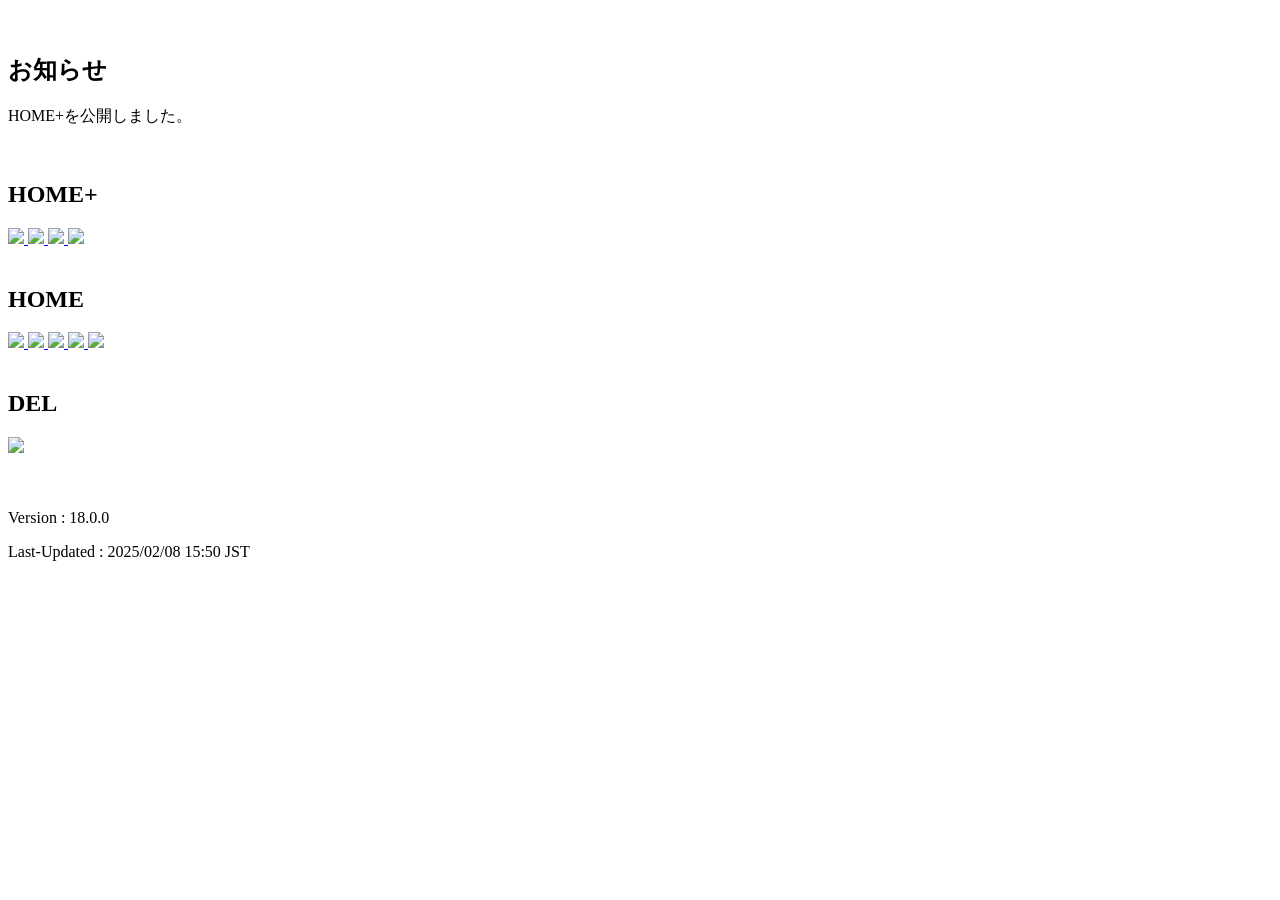
==== index.html @ 110d46cf "Update index.html Signed-off-by: kado <108268013+kado-kado@users.noreply.github.com>" ====
<!DOCTYPE html>
<html lang="jp">
    <head>
        <meta charset="UTF-8">
        <meta name="keywords" content="GitHub Pages, SEO, openmura">
        <meta name="author" content="openmura">
        <meta name="viewport" content="width=device-width, initial-scale=1.0">
        <title>OPENMURA+</title>
        <link rel="stylesheet" href="styles/loading.css">
        <link rel="stylesheet" href="styles/option.css">
        <link rel="icon" href="../images/main+.jpg" sizes="192x192">
        <link rel="apple-touch-icon" href="../images/main+.jpg" sizes="180x180">
        <meta name="description" content="HOME+">
        <meta name="robots" content="noindex, nofollow">
        <meta property="og:title" content="HOME+">
        <meta property="og:type" content="website">
        <meta property="og:url" content="https://openmura.github.io">
        <meta property="og:image" content="https://openmura.github.io">
        <meta property="og:description" content="OPENMURA">
        <link rel="preconnect" href="https://fonts.googleapis.com">
        <link rel="preconnect" href="https://fonts.gstatic.com" crossorigin>
        <link href="https://fonts.googleapis.com/css2?family=Zen+Maru+Gothic&display=swap" rel="stylesheet">
    </head>
    <body>
        <main class="content">
            <section id="home-page" class="page" style="background-image: url('../images/home+.jpg');">
                <div class="overlay">
                    <div class="container">
                        <div class="clock">
                            <p class="clock-date"></p>
                            <p class="clock-time"></p>
                        </div>
                    </div>
                </div>
                <br>
                <div class="overlay">
                    <h2>お知らせ</h2>
                    <p>HOME+を公開しました。</p>
                </div>
                <br>
                <div class="overlay">
                    <h2>HOME+</h2>
                    <div class="app-icons">
                        <a href="index.html" class="app-icon">
                            <img src="images/main+.jpg" class="icon-img">
                        </a>
                        <a href="bot.html" class="app-icon">
                            <img src="images/bot.jpg" class="icon-img">
                        </a>
                        <a href="info.html" class="app-icon">
                            <img src="images/info+.jpg" class="icon-img">
                        </a>
                        <a href="line.html" class="app-icon">
                            <img src="images/line.jpg" class="icon-img">
                        </a>
                    </div>
                    <br>
                    <h2>HOME</h2>
                    <div class="app-icons">
                        <a href="index.html" class="app-icon">
                            <img src="images/icon.png" class="icon-img">
                        </a>
                        <a href="rule.html" class="app-icon">
                            <img src="images/rule.jpg" class="icon-img">
                        </a>
                        <a href="url.html" class="app-icon">
                            <img src="images/ser.jpg" class="icon-img">
                        </a>
                        <a href="info.html" class="app-icon">
                            <img src="images/info.jpg" class="icon-img">
                        </a>
                        <a href="py.html" class="app-icon">
                            <img src="images/py.jpg" class="icon-img">
                        </a>
                    </div>
                    <br>
                    <h2>DEL</h2>
                    <div class="app-icons">
                        <a id="delete-cookie-button" class="app-icon">
                            <img src="../images/del.jpg" class="icon-img">
                        </a>
                    </div>
                </div>
                <br>
                <br>
                <div class="overlay">
                    <p>Version : 18.0.0</p>
                    <p>Last-Updated : 2025/02/08 15:50 JST</p>
                </div>
            </section>
        </main>
        <script src="scripts/delete.js"></script>
        <script src="scripts/home.js"></script>
        <script src="scripts/pr.js"></script>
        <script src="scripts/alert.js"></script>
    </body>
</html>
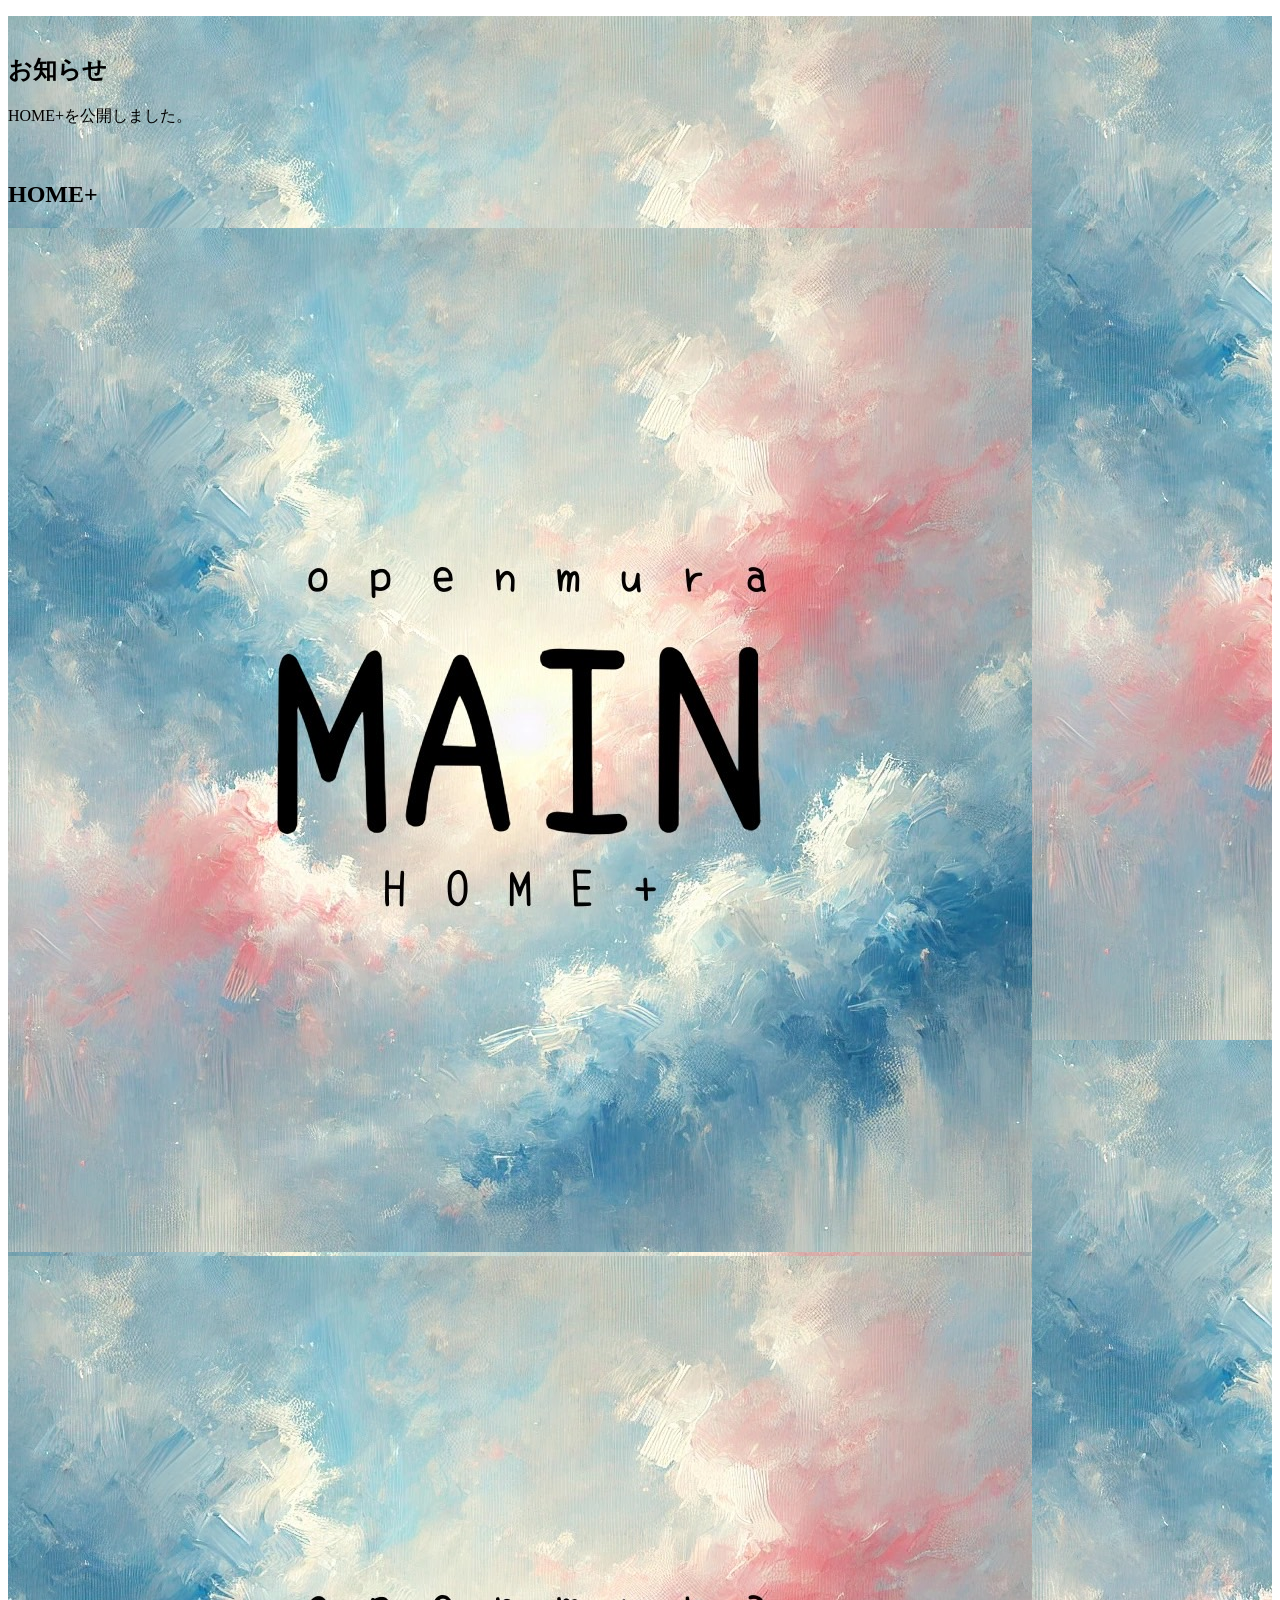
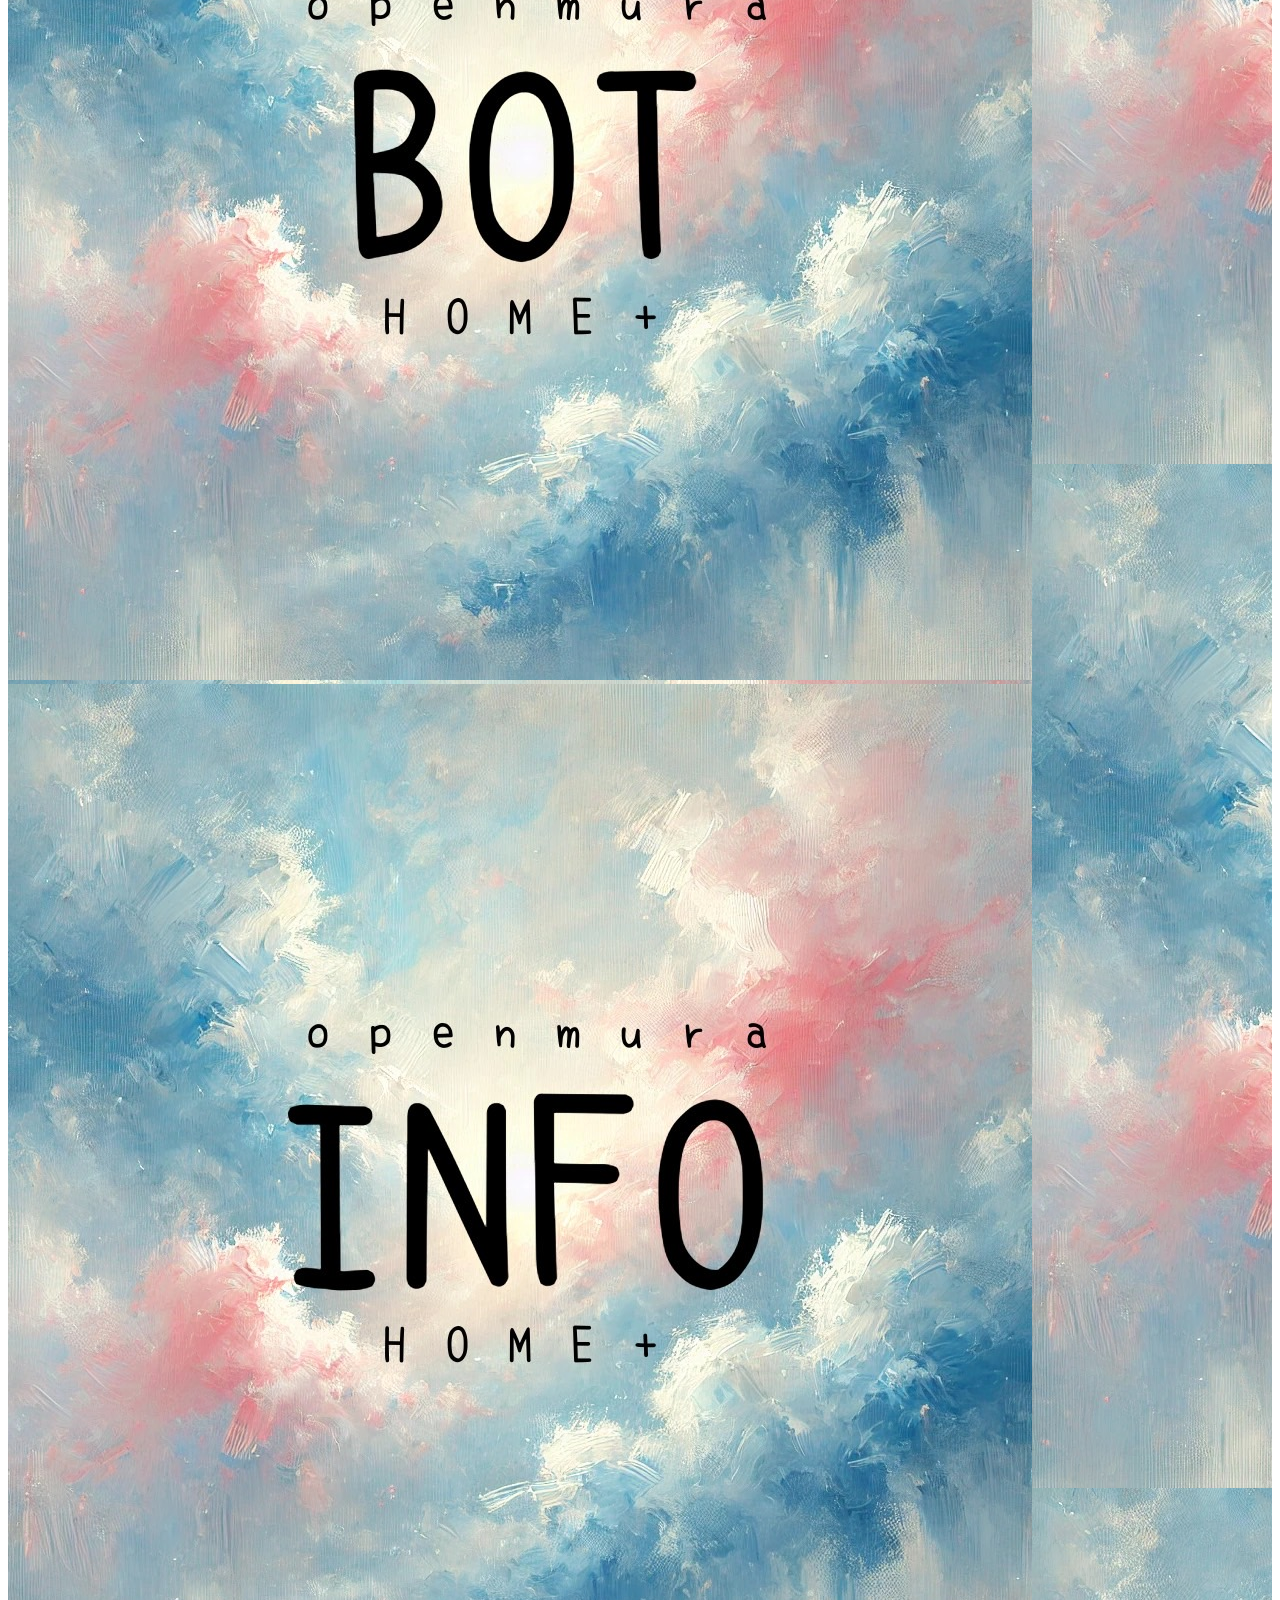
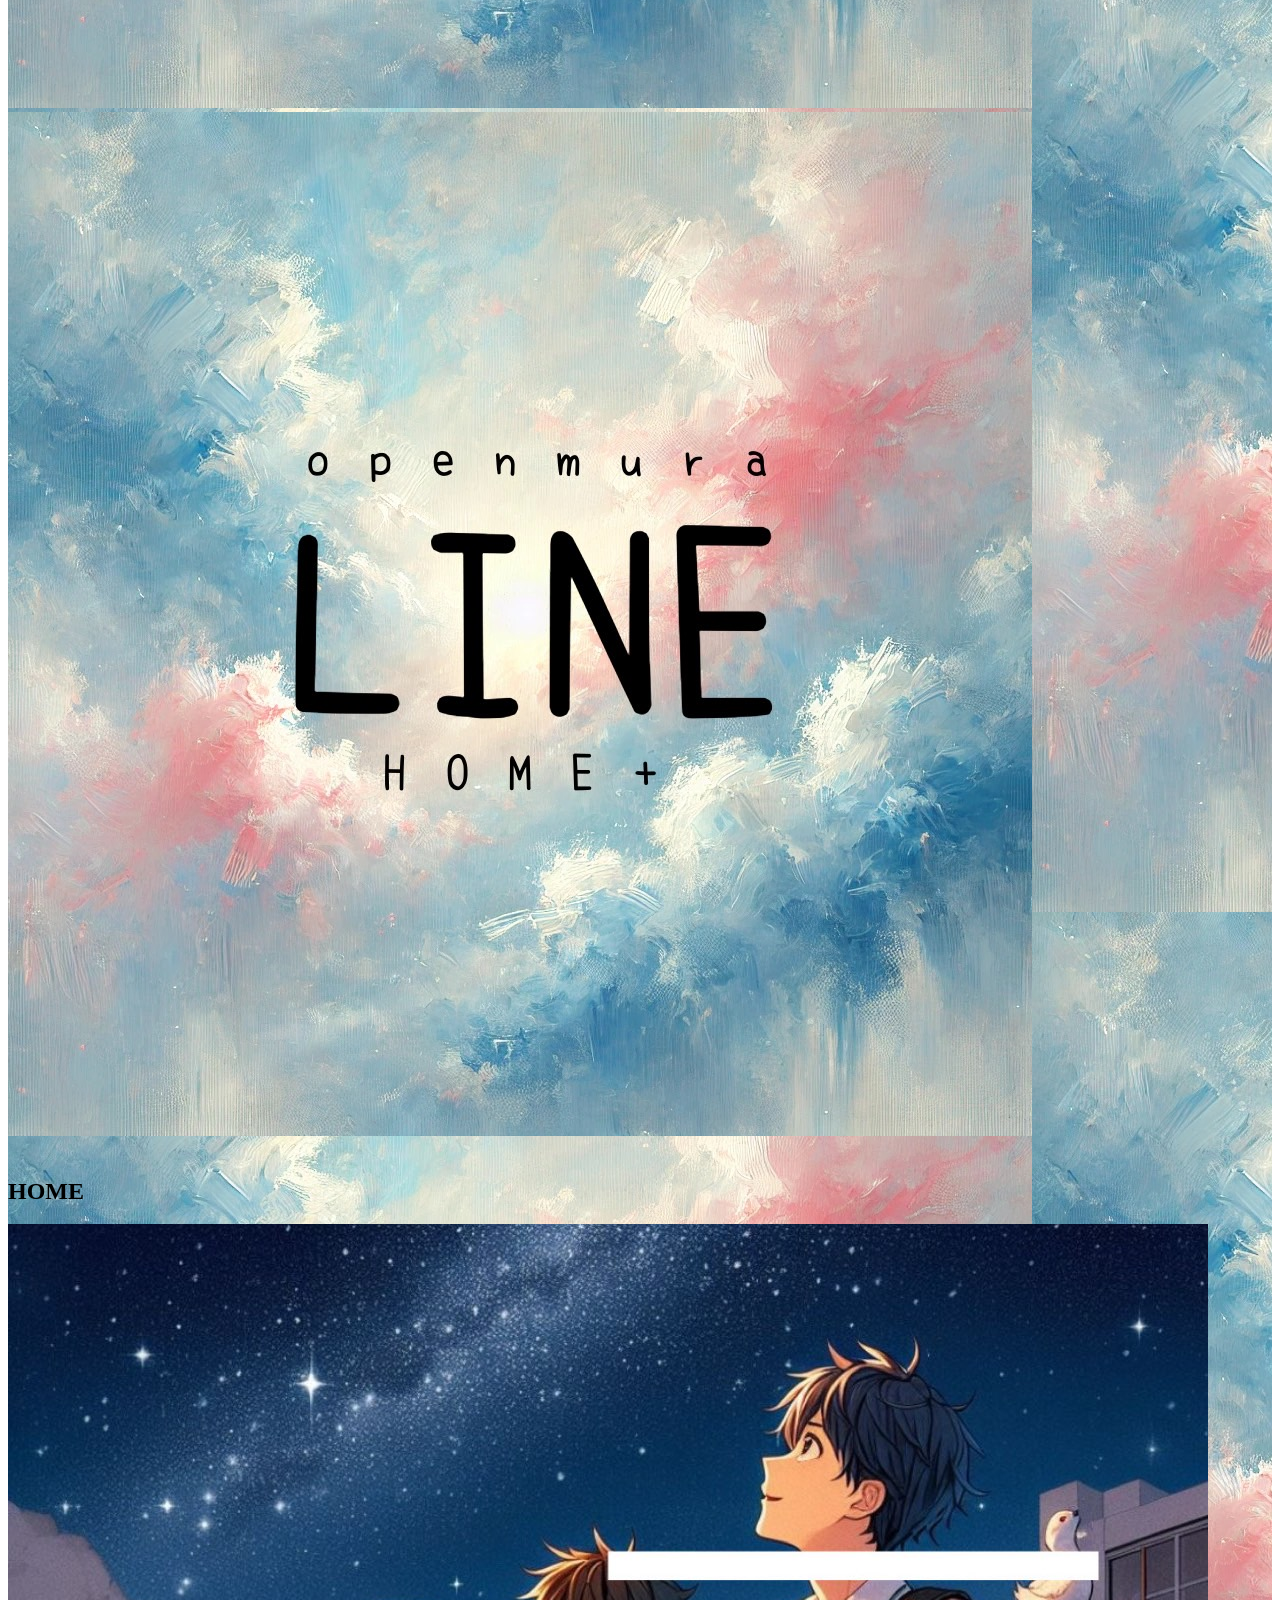
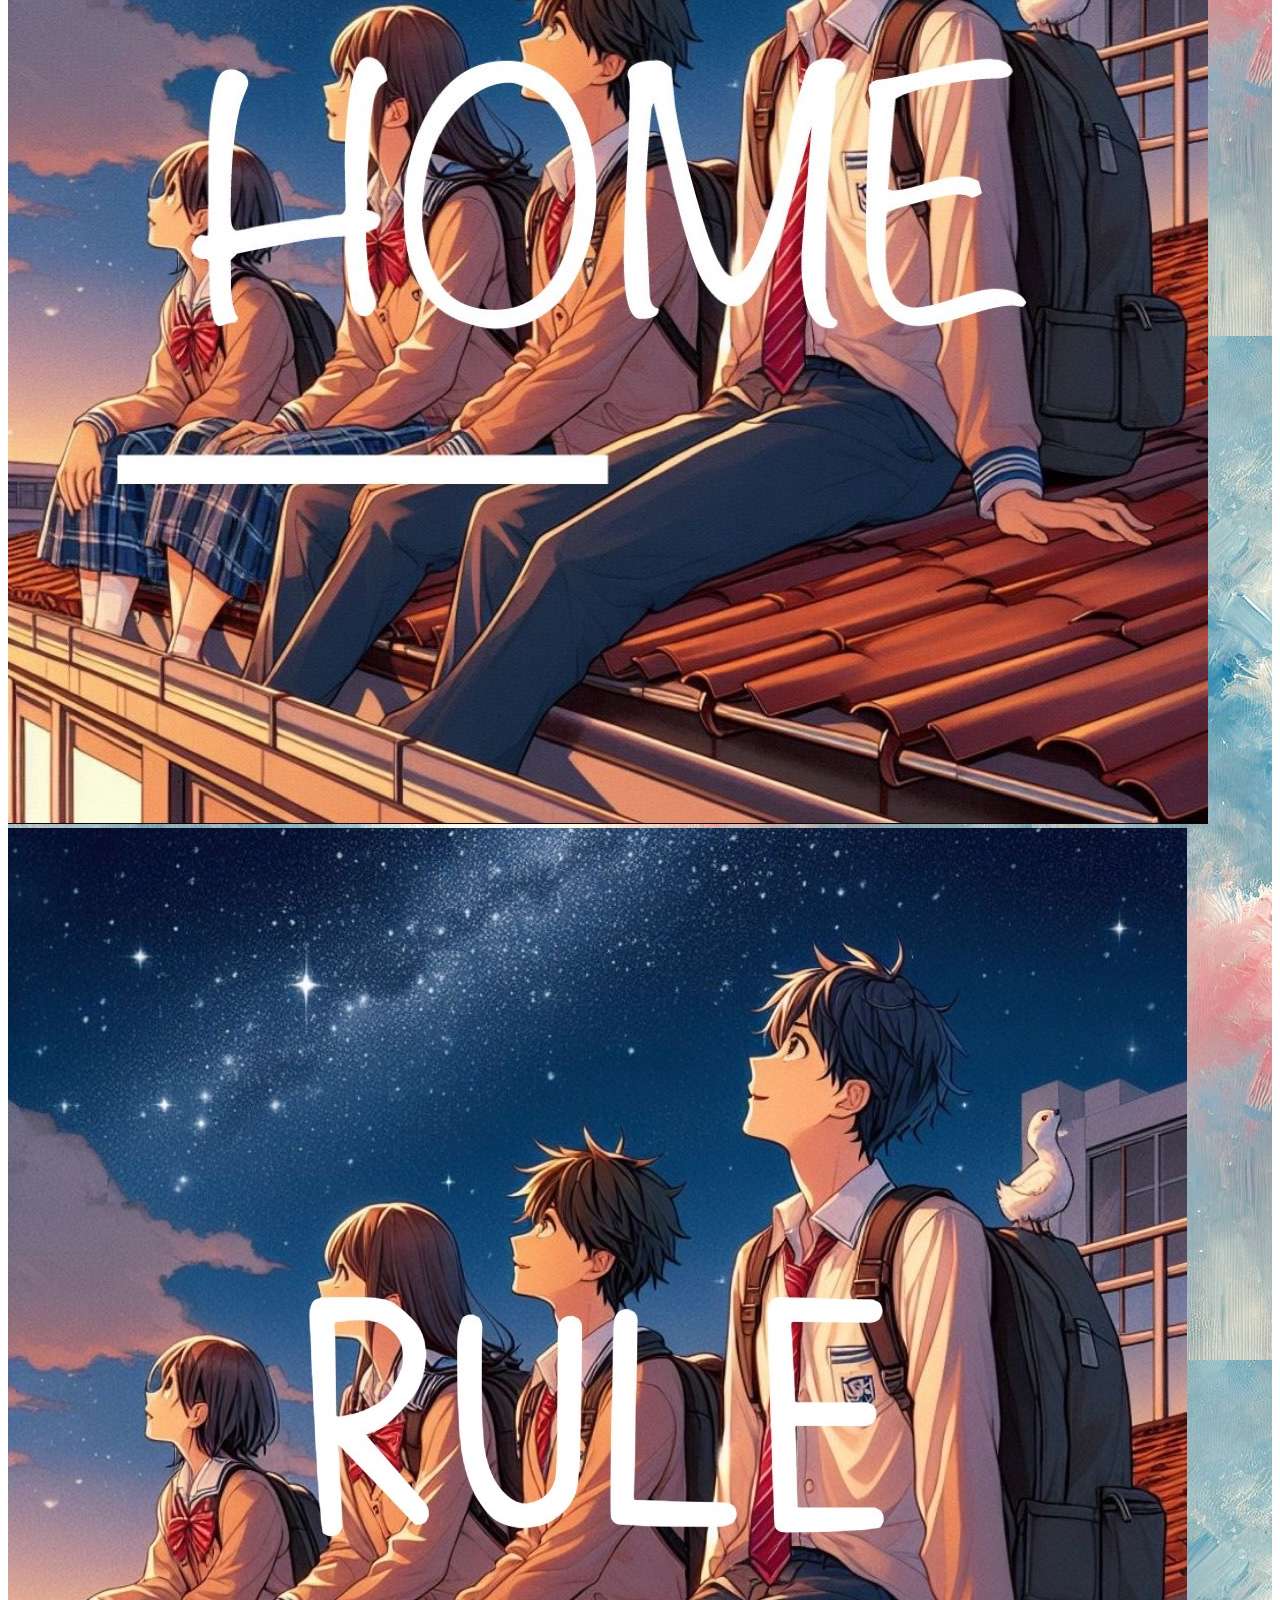
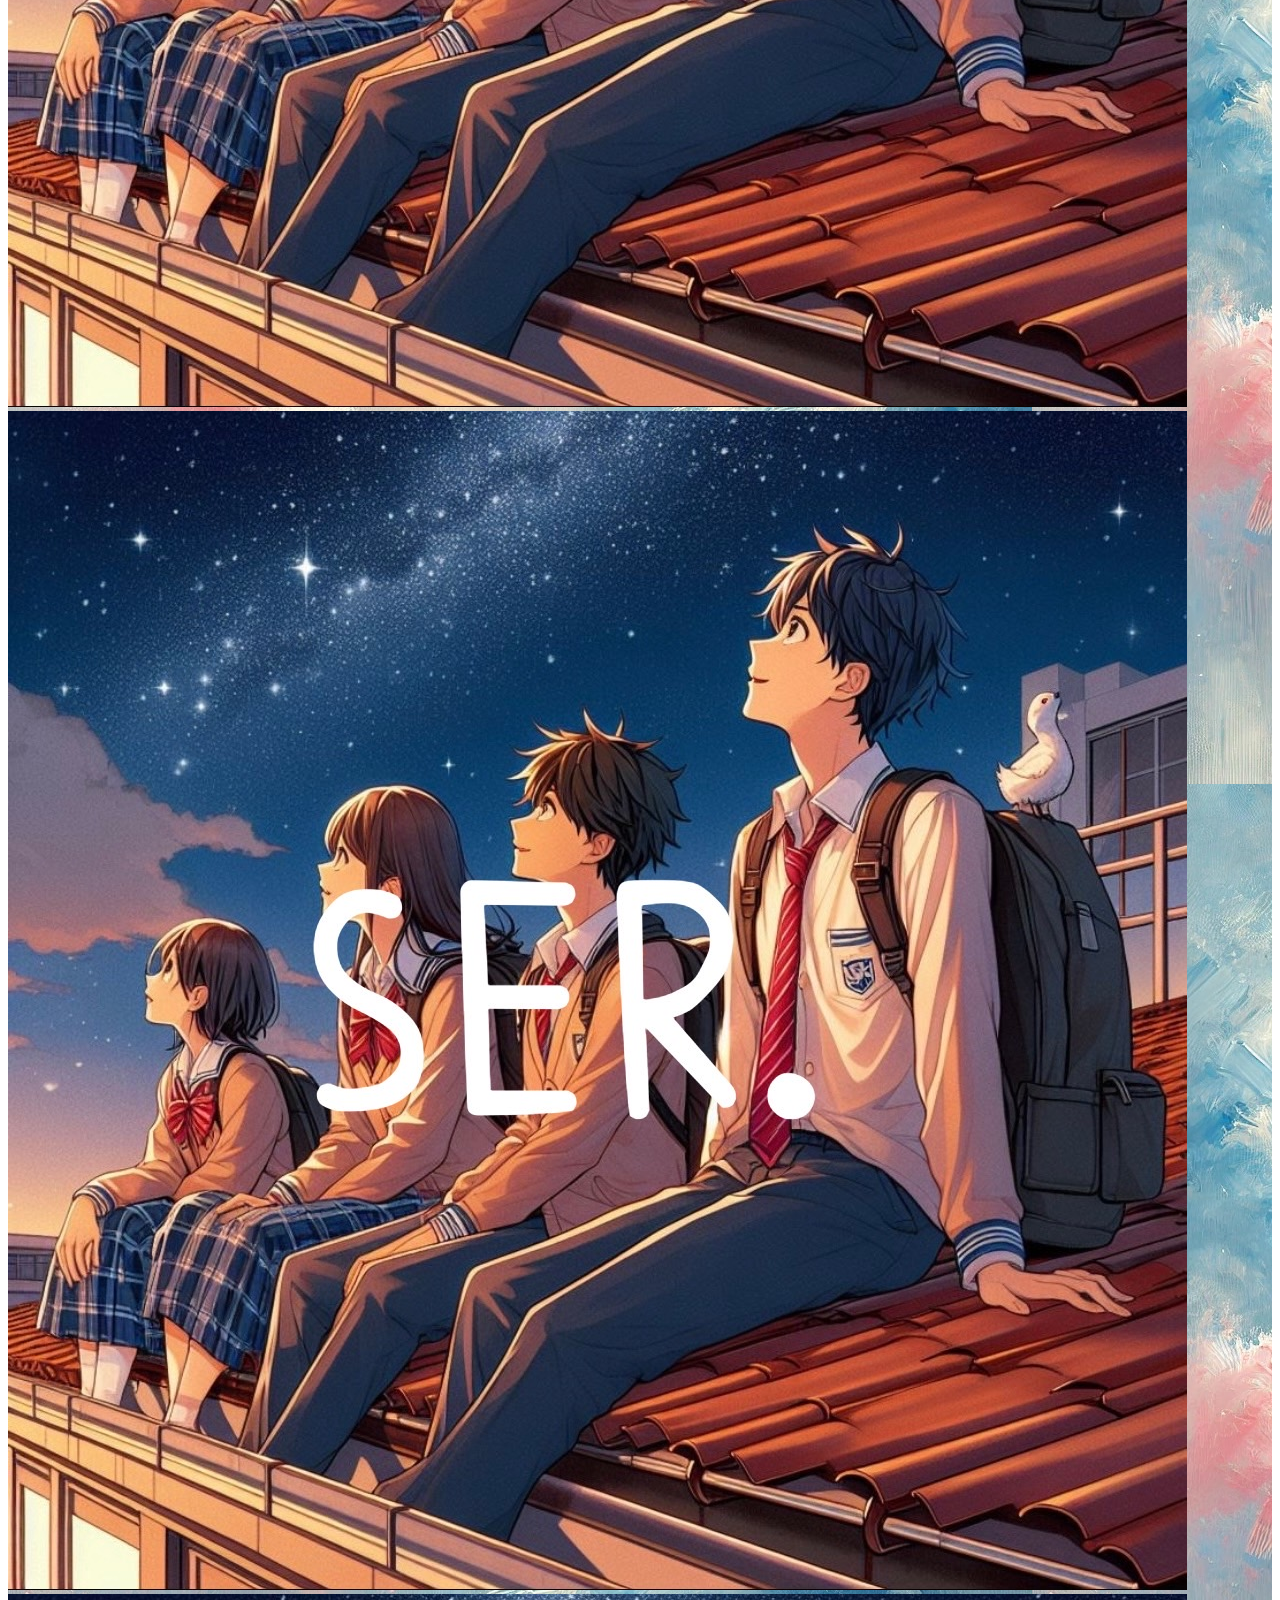
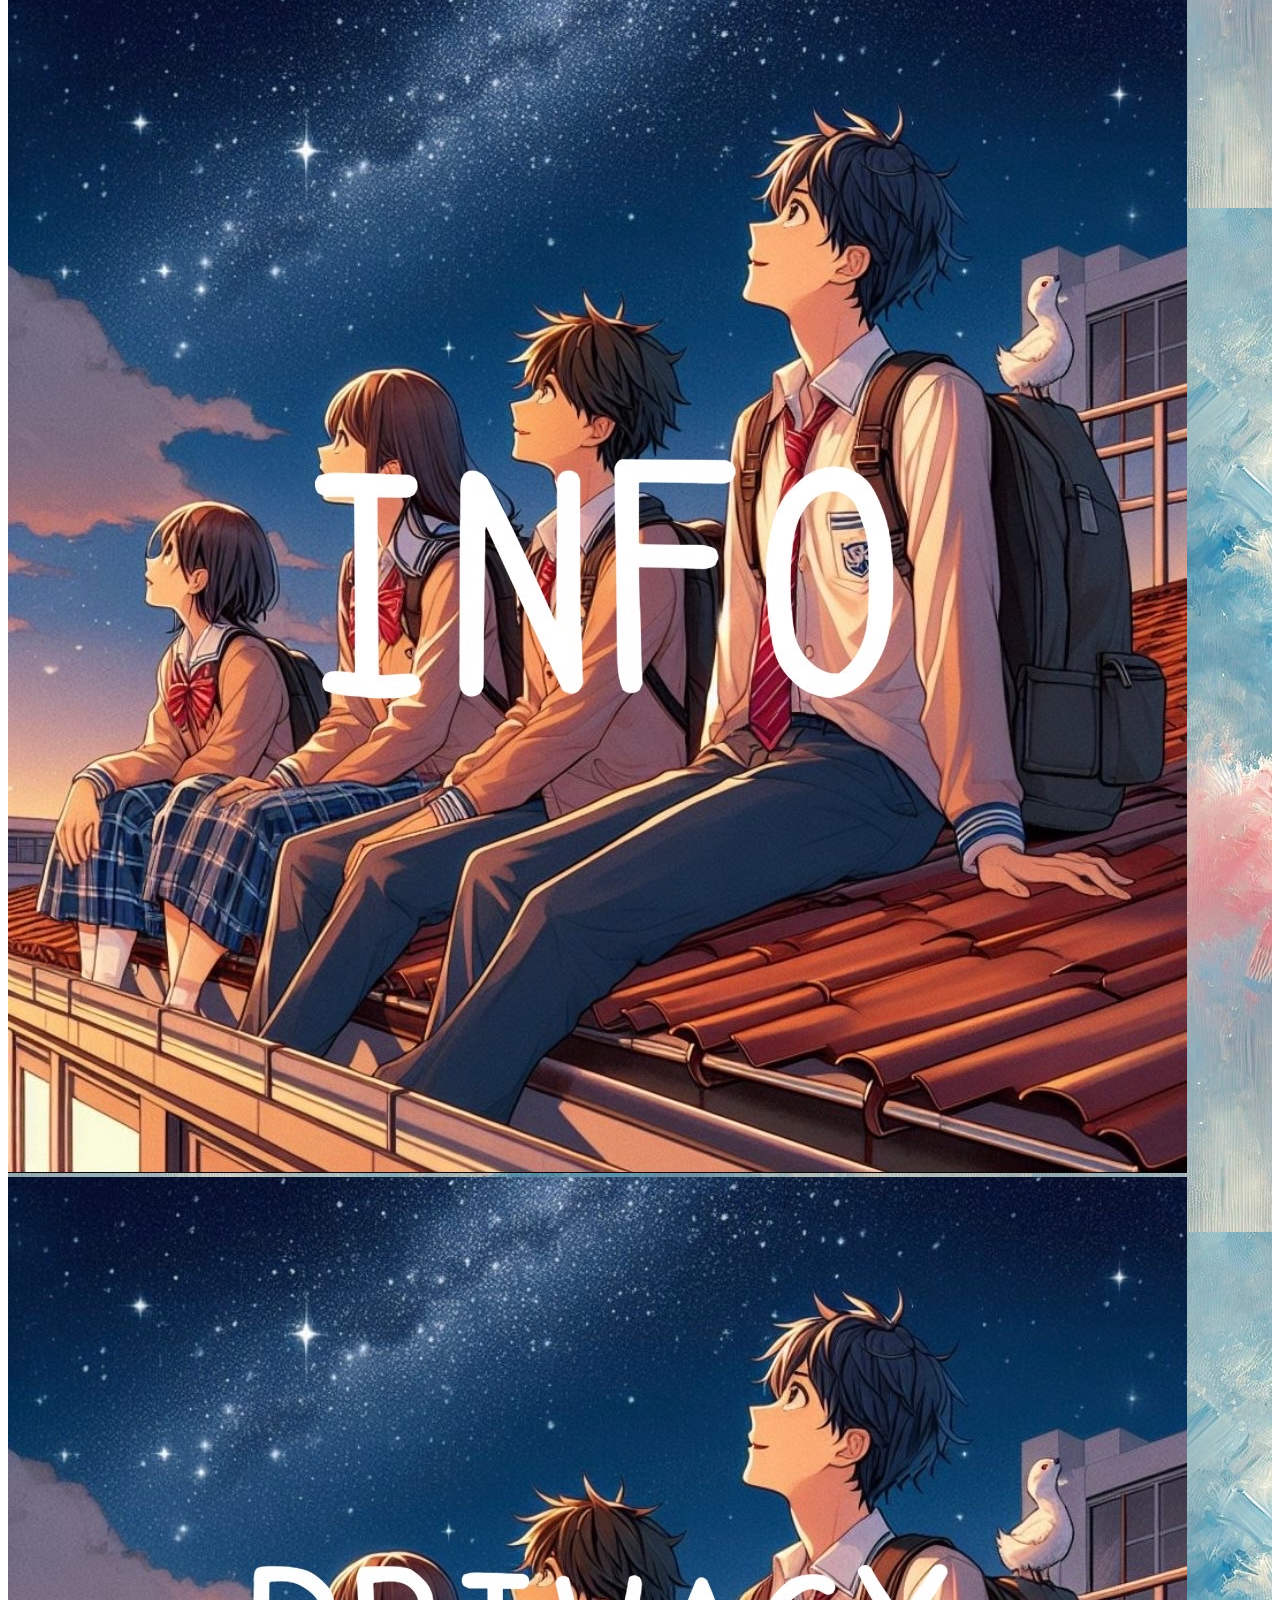
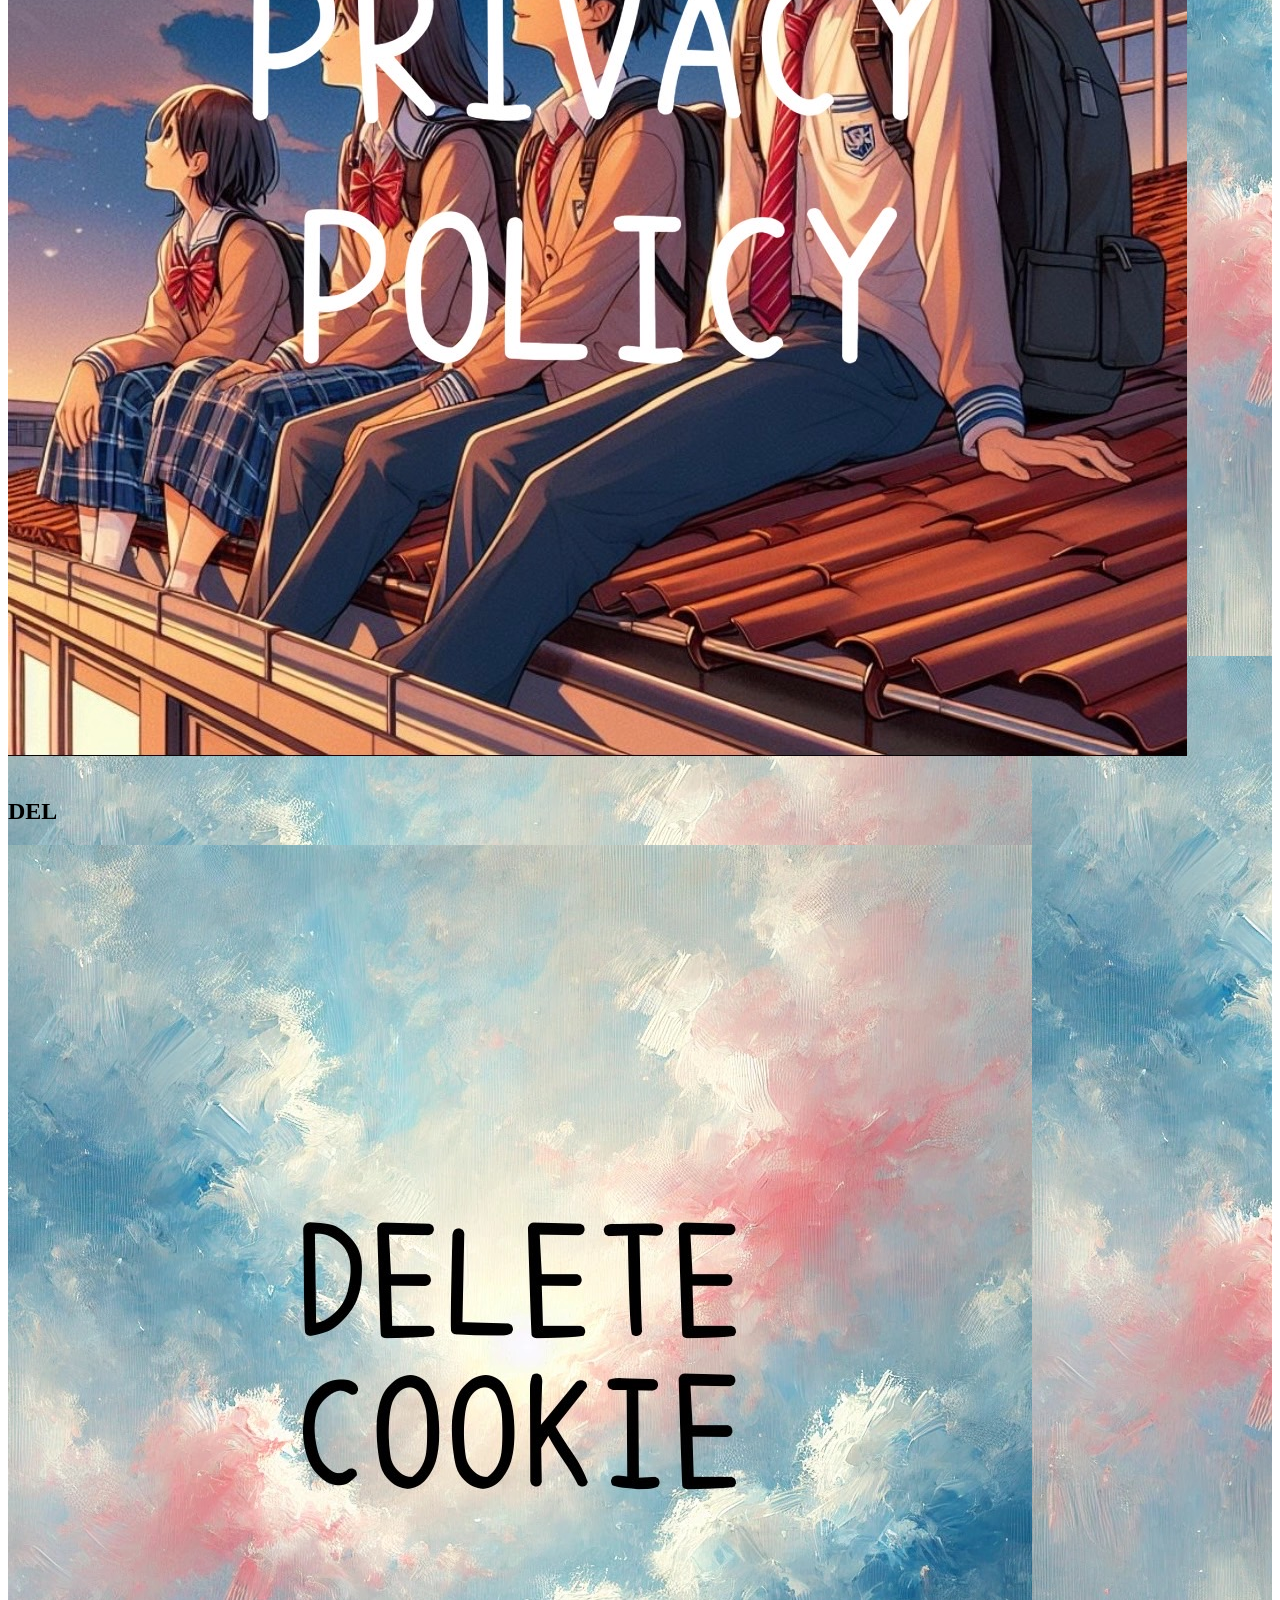
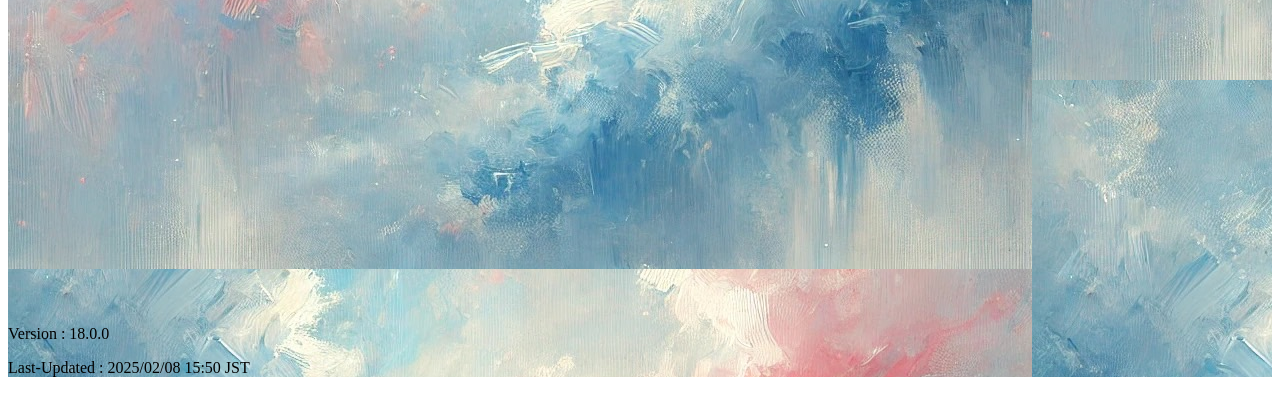
==== commit 251d65b8: "Update index.html Signed-off-by: kado <108268013+kado-kado@users.noreply.github.com>" ====
--- a/index.html
+++ b/index.html
@@ -57,7 +57,7 @@
                     <br>
                     <h2>HOME</h2>
                     <div class="app-icons">
-                        <a href="index.html" class="app-icon">
+                        <a href="about.html" class="app-icon">
                             <img src="images/icon.png" class="icon-img">
                         </a>
                         <a href="rule.html" class="app-icon">
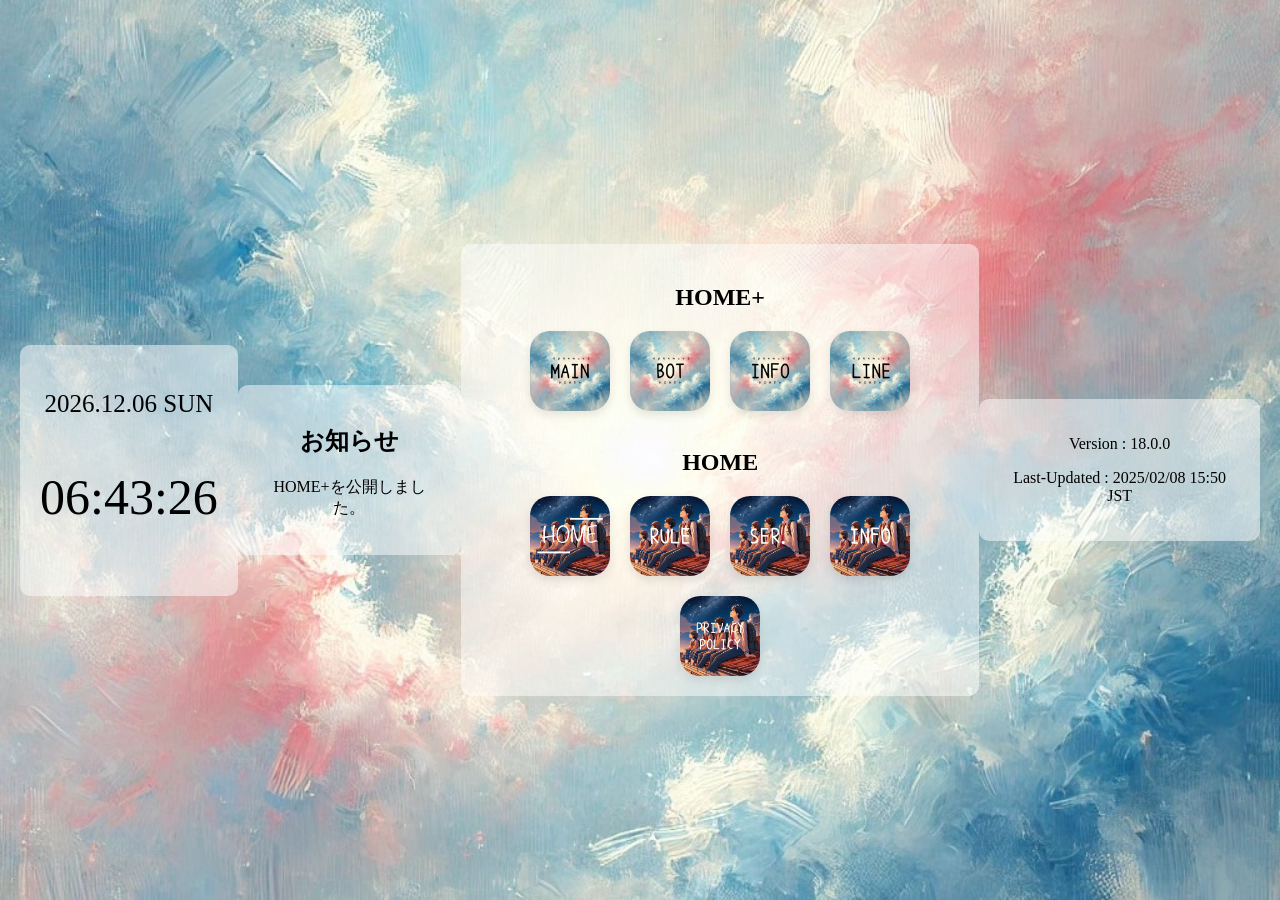
==== commit 72f07aa5: "Update index.html Signed-off-by: kado <108268013+kado-kado@users.noreply.github.com>" ====
--- a/index.html
+++ b/index.html
@@ -6,10 +6,9 @@
         <meta name="author" content="openmura">
         <meta name="viewport" content="width=device-width, initial-scale=1.0">
         <title>OPENMURA+</title>
-        <link rel="stylesheet" href="styles/loading.css">
         <link rel="stylesheet" href="styles/option.css">
-        <link rel="icon" href="../images/main+.jpg" sizes="192x192">
-        <link rel="apple-touch-icon" href="../images/main+.jpg" sizes="180x180">
+        <link rel="icon" href="images/main+.jpg" sizes="192x192">
+        <link rel="apple-touch-icon" href="images/main+.jpg" sizes="180x180">
         <meta name="description" content="HOME+">
         <meta name="robots" content="noindex, nofollow">
         <meta property="og:title" content="HOME+">
@@ -73,13 +72,6 @@
                             <img src="images/py.jpg" class="icon-img">
                         </a>
                     </div>
-                    <br>
-                    <h2>DEL</h2>
-                    <div class="app-icons">
-                        <a id="delete-cookie-button" class="app-icon">
-                            <img src="../images/del.jpg" class="icon-img">
-                        </a>
-                    </div>
                 </div>
                 <br>
                 <br>
@@ -89,7 +81,6 @@
                 </div>
             </section>
         </main>
-        <script src="scripts/delete.js"></script>
         <script src="scripts/home.js"></script>
         <script src="scripts/pr.js"></script>
         <script src="scripts/alert.js"></script>
--- a/styles/option.css
+++ b/styles/option.css
@@ -0,0 +1,199 @@
+:root {
+    --background-color: #ffffff;
+    --text-color: #000000;
+    --background-panel: rgba(255, 255, 255, 0.5);
+}
+
+@media (prefers-color-scheme: dark) {
+    :root {
+        --background-color: #121212;
+        --text-color: #ffffff;
+        --background-panel: rgba(0, 0, 0, 0.5);
+    }
+}
+
+body {
+    margin: 0;
+    font-family: "Zen Maru Gothic", serif;
+    font-weight: 400;
+    font-style: normal;
+    display: flex;
+    flex-direction: column;
+    height: 100vh;
+    overflow: auto;
+}
+
+a {
+    color: var(--text-color) !important;
+    text-decoration: none;
+}
+a:hover {
+    text-decoration: underline;
+}
+
+.header {
+    position: fixed;
+    bottom: 0;
+    width: 100%;
+    background: var(--background-color);
+    color: var(--text-color);
+    text-align: center;
+    padding: 10px 0;
+    z-index: 10;
+}
+@media (min-width: 1024px) {
+    .header {
+        top: 0;
+        bottom: auto;
+    }
+}
+
+.menu {
+    position: fixed;
+    width: 100%;
+    background: var(--background-color);
+    color: var(--text-color);
+    text-align: center;
+    padding: 10px 0;
+    z-index: 9;
+    box-shadow: 0 2px 5px rgba(0, 0, 0, 0.1);
+}
+.pc-only {
+    display: none;
+}
+
+@media (min-width: 768px) {
+    .pc-only {
+        justify-content: center;
+        gap: 20px;
+        display: flex;
+    }
+
+    .menu {
+        bottom: 0%;
+    }
+}
+
+.menu {
+    opacity: 0;
+    transition: opacity 0.3s ease;
+}
+
+.menu:hover {
+    opacity: 1;
+}
+
+.menu a {
+    color: var(--text-color);
+    text-decoration: none;
+    padding: 5px 10px;
+    transition: color 0.3s ease, background-color 0.3s ease;
+}
+
+.menu a:hover {
+    background-color: rgba(255, 86, 34, 0.5);
+    border-radius: 5px;
+}
+
+.content {
+    flex-grow: 1;
+    display: flex;
+    flex-direction: column;
+    overflow-y: scroll;
+}
+
+.page {
+    position: relative;
+    flex: 0 0 100vh;
+    background-size: cover;
+    background-position: center;
+    display: flex;
+    justify-content: center;
+    align-items: center;
+    color: var(--text-color);
+    text-align: center;
+    padding: 20px;
+    animation: slideUp 1s ease-in-out;
+}
+
+.page .overlay {
+    background-color: var(--background-panel);
+    padding: 20px;
+    border-radius: 10px;
+}
+
+@keyframes slideUp {
+    from {
+        transform: translateY(50px);
+        opacity: 0;
+    }
+    to {
+        transform: translateY(0);
+        opacity: 1;
+    }
+}
+#notification {
+    background-color: rgba(0, 255, 0, 0.8);
+    color: white;
+    padding: 10px;
+    position: fixed;
+    top: 20px;
+    left: 50%;
+    transform: translateX(-50%);
+    display: none;
+    border-radius: 5px;
+}
+.container {
+    width: 100%;
+    display: flex;
+    align-items: center;
+    justify-content: center;
+    text-align: center;
+}
+
+.clock {
+    text-align: center;
+}
+
+.clock-date {
+    font-size: 25px;
+}
+
+.clock-time {
+    font-size: 50px;
+}
+
+.app-icons {
+    display: flex;
+    justify-content: center;
+    align-items: center;
+    flex-wrap: wrap;
+    gap: 20px;
+    margin-top: 20px;
+}
+
+.app-icon:hover {
+    transform: translateY(-5px);
+    box-shadow: 0 6px 20px rgba(0, 0, 0, 0.2);
+}
+
+.icon-img {
+    display: flex;
+    flex-direction: column;
+    justify-content: center;
+    align-items: center;
+    background-color: #ffffff;
+    width: 80px;
+    height: 80px;
+    border-radius: 25%;
+    box-shadow: 0 4px 10px rgba(0, 0, 0, 0.1);
+    text-align: center;
+    text-decoration: none;
+    transition: transform 0.2s, box-shadow 0.2s;
+    background: linear-gradient(145deg, #f0f0f0, #ffffff);
+    overflow: hidden;
+}
+
+.code{
+    width: 100%;
+}
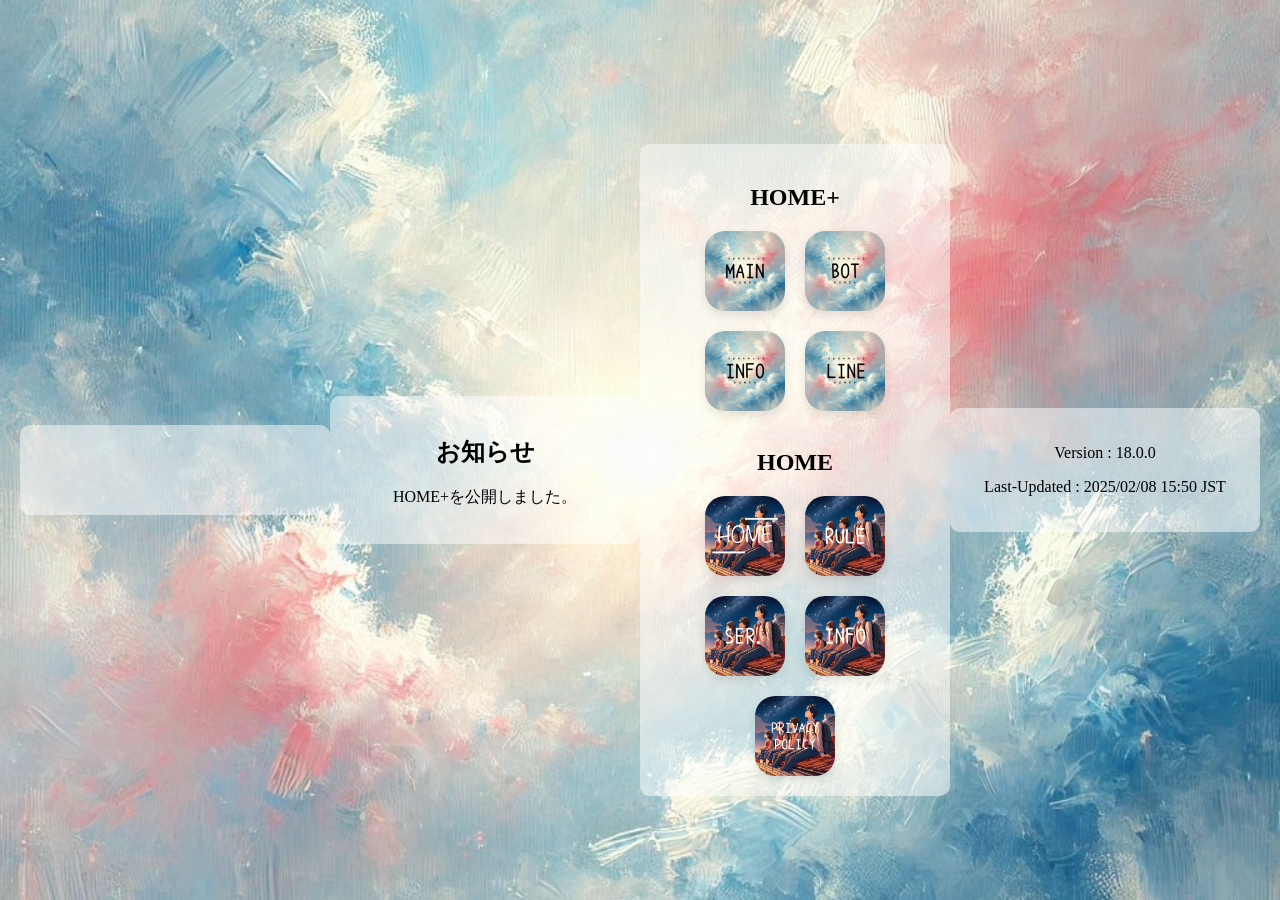
==== commit c808174c: "Update index.html Signed-off-by: kado <108268013+kado-kado@users.noreply.github.com>" ====
--- a/index.html
+++ b/index.html
@@ -81,8 +81,6 @@
                 </div>
             </section>
         </main>
-        <script src="scripts/home.js"></script>
-        <script src="scripts/pr.js"></script>
         <script src="scripts/alert.js"></script>
     </body>
 </html>
--- a/styles/option.css
+++ b/styles/option.css
@@ -27,6 +27,7 @@
     color: var(--text-color) !important;
     text-decoration: none;
 }
+
 a:hover {
     text-decoration: underline;
 }
@@ -41,6 +42,7 @@
     padding: 10px 0;
     z-index: 10;
 }
+
 @media (min-width: 1024px) {
     .header {
         top: 0;
@@ -58,6 +60,7 @@
     z-index: 9;
     box-shadow: 0 2px 5px rgba(0, 0, 0, 0.1);
 }
+
 .pc-only {
     display: none;
 }
@@ -102,6 +105,17 @@
     overflow-y: scroll;
 }
 
+/* 修正: main の div を縦並びにする */
+main {
+    display: block;
+    width: 100%;
+}
+
+main div {
+    display: block;
+    width: 100%;
+}
+
 .page {
     position: relative;
     flex: 0 0 100vh;
@@ -132,6 +146,7 @@
         opacity: 1;
     }
 }
+
 #notification {
     background-color: rgba(0, 255, 0, 0.8);
     color: white;
@@ -143,6 +158,7 @@
     display: none;
     border-radius: 5px;
 }
+
 .container {
     width: 100%;
     display: flex;
@@ -194,6 +210,6 @@
     overflow: hidden;
 }
 
-.code{
-    width: 100%;
-}+.code {
+    width: 100%;
+}
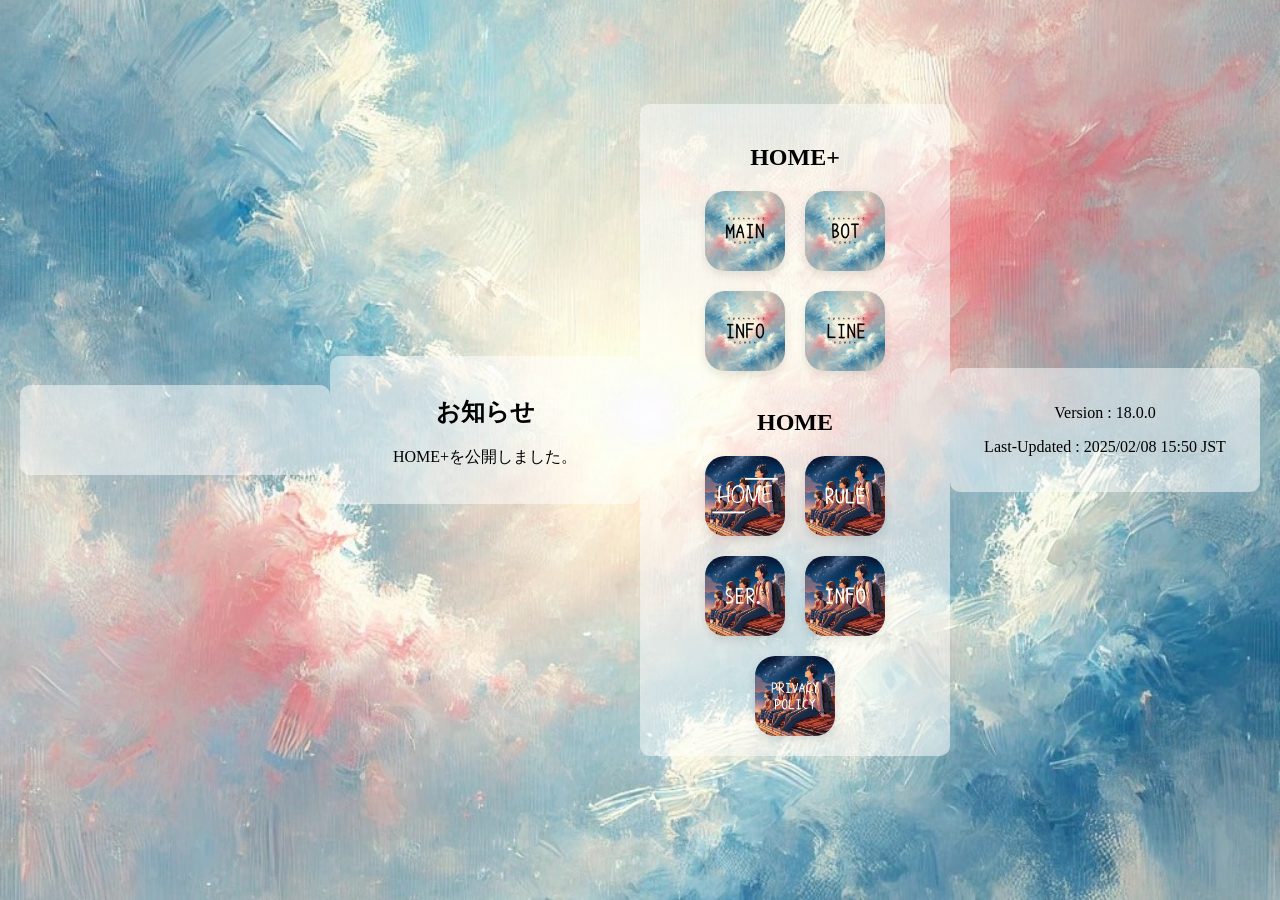
==== commit 0d979af7: "Update index.html Signed-off-by: kado <108268013+kado-kado@users.noreply.github.com>" ====
--- a/index.html
+++ b/index.html
@@ -7,6 +7,7 @@
         <meta name="viewport" content="width=device-width, initial-scale=1.0">
         <title>OPENMURA+</title>
         <link rel="stylesheet" href="styles/option.css">
+        <link rel="stylesheet" href="styles/pr.css">
         <link rel="icon" href="images/main+.jpg" sizes="192x192">
         <link rel="apple-touch-icon" href="images/main+.jpg" sizes="180x180">
         <meta name="description" content="HOME+">
--- a/styles/pr.css
+++ b/styles/pr.css
@@ -0,0 +1,140 @@
+:root {
+    --background-color: #ffffff;
+    --text-color: #000000;
+    --background-panel: rgba(255, 255, 255, 0.5);
+}
+
+@media (prefers-color-scheme: dark) {
+    :root {
+        --background-color: #121212;
+        --text-color: #ffffff;
+        --background-panel: rgba(0, 0, 0, 0.5);
+    }
+}
+
+body {
+    margin: 0;
+    font-family: "Zen Maru Gothic", serif;
+    font-weight: 400;
+    font-style: normal;
+    overflow: hidden;
+    display: flex;
+    flex-direction: column-reverse;
+    height: 100vh;
+}
+main div {
+    display: block;
+    width: 100%;
+}
+a {
+    color: var(--text-color) !important;
+    text-decoration: none;
+}
+a:hover {
+    text-decoration: underline;
+}
+
+.header {
+    position: fixed;
+    bottom: 0;
+    width: 100%;
+    background: var(--background-color);
+    color: var(--text-color);
+    text-align: center;
+    padding: 10px 0;
+    z-index: 10;
+}
+@media (min-width: 1024px) {
+    .header {
+        top: 0;
+        bottom: auto;
+    }
+}
+
+.menu {
+    position: fixed;
+    width: 100%;
+    background: var(--background-color);
+    color: var(--text-color);
+    text-align: center;
+    padding: 10px 0;
+    z-index: 9;
+    box-shadow: 0 2px 5px rgba(0, 0, 0, 0.1);
+}
+.pc-only {
+    display: none;
+}
+
+@media (min-width: 768px) {
+    .pc-only {
+        justify-content: center;
+        gap: 20px;
+        display: flex;
+    }
+
+    .menu {
+        bottom: 0%;
+    }
+}
+
+.menu {
+    opacity: 0;
+    transition: opacity 0.3s ease;
+}
+
+.menu:hover {
+    opacity: 1;
+}
+
+.menu a {
+    color: var(--text-color);
+    text-decoration: none;
+    padding: 5px 10px;
+    transition: color 0.3s ease, background-color 0.3s ease;
+}
+
+.menu a:hover {
+    background-color: rgba(255, 86, 34, 0.5);
+    border-radius: 5px;
+}
+
+
+.content {
+    flex-grow: 1;
+    display: flex;
+    flex-direction: column-reverse;
+    overflow-y: scroll;
+    scroll-snap-type: y mandatory;
+}
+
+.page {
+    position: relative;
+    flex: 0 0 100vh;
+    scroll-snap-align: start;
+    background-size: cover;
+    background-position: center;
+    display: flex;
+    justify-content: center;
+    align-items: center;
+    color: var(--text-color);
+    text-align: center;
+    padding: 20px;
+    animation: slideUp 1s ease-in-out;
+}
+
+.page .overlay {
+    background-color: var(--background-panel);
+    padding: 20px;
+    border-radius: 10px;
+}
+
+@keyframes slideUp {
+    from {
+        transform: translateY(50px);
+        opacity: 0;
+    }
+    to {
+        transform: translateY(0);
+        opacity: 1;
+    }
+}
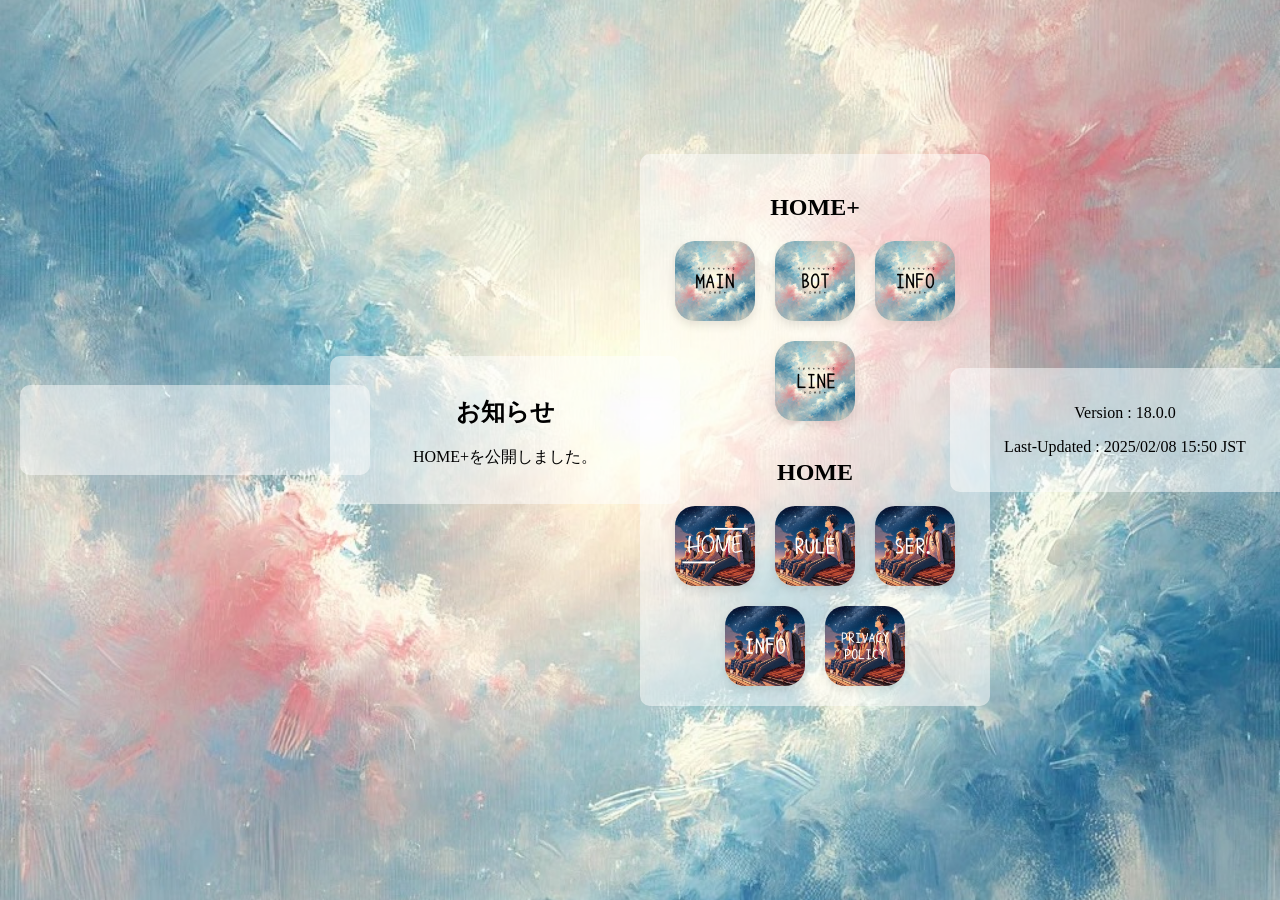
==== commit 872942d6: "Update index.html Signed-off-by: kado <108268013+kado-kado@users.noreply.github.com>" ====
--- a/index.html
+++ b/index.html
@@ -24,6 +24,7 @@
     <body>
         <main class="content">
             <section id="home-page" class="page" style="background-image: url('../images/home+.jpg');">
+                <div>
                 <div class="overlay">
                     <div class="container">
                         <div class="clock">
@@ -32,12 +33,16 @@
                         </div>
                     </div>
                 </div>
+                </div>
                 <br>
+                <div>
                 <div class="overlay">
                     <h2>お知らせ</h2>
                     <p>HOME+を公開しました。</p>
                 </div>
+                </div>
                 <br>
+                <div>
                 <div class="overlay">
                     <h2>HOME+</h2>
                     <div class="app-icons">
@@ -74,11 +79,14 @@
                         </a>
                     </div>
                 </div>
+                </div>
                 <br>
                 <br>
+                <div>
                 <div class="overlay">
                     <p>Version : 18.0.0</p>
                     <p>Last-Updated : 2025/02/08 15:50 JST</p>
+                </div>
                 </div>
             </section>
         </main>
